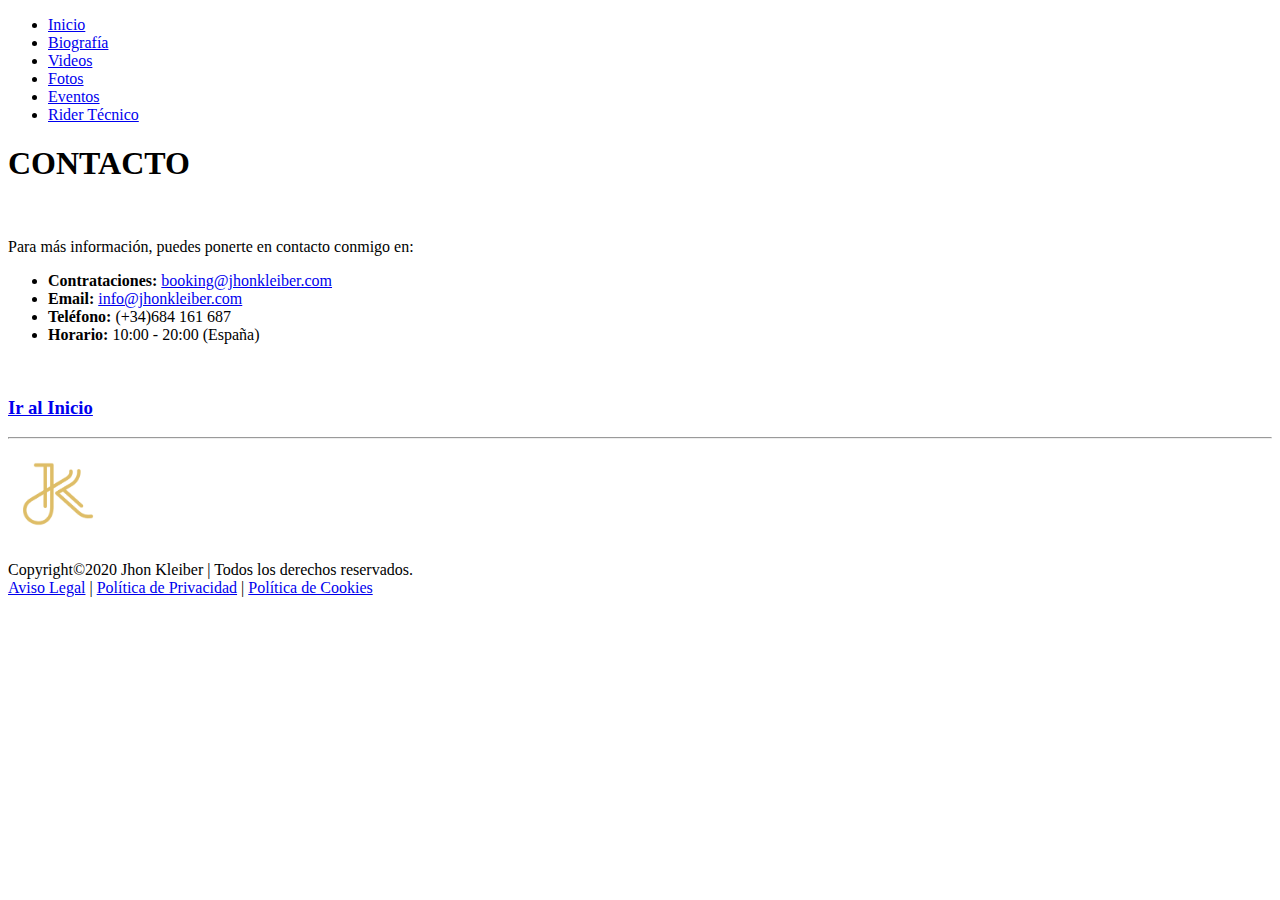
==== paginas/contacto.html @ bcb10f46 "Add files via upload" ====
<!DOCTYPE html>
<html lang="es">
<head>
    <meta charset="UTF-8">
    <title>Contacto | Jhon Kleiber</title>
    <link rel="icon" type="image/png" href="../imagenes/favicon.png">
</head>
<body>
    <header>
        <nav>
            <ul>
                <li><a href="../index.html">Inicio</a></li>
                <li><a href="../index.html#biografia">Biografía</a></li>
                <li><a href="../index.html#videos">Videos</a></li>
                <li><a href="../index.html#fotos">Fotos</a></li>
                <li><a href="../index.html#eventos">Eventos</a></li>
                <li><a href="ridertecnico.html">Rider Técnico</a></li>
            </ul>
        </nav>
    </header>    
    <section>
        <h1>CONTACTO</h1>
        <br/>
        <p>Para más información, puedes ponerte en contacto conmigo en:</p>
        <ul>
            <li><strong>Contrataciones: </strong><a href="mailto:booking@jhonkleiber.com">booking@jhonkleiber.com</a></li>
            <li><strong>Email: </strong><a href="mailto:info@jhonkleiber.com">info@jhonkleiber.com</a></li>
            <li><strong>Teléfono: </strong>(+34)684 161 687</li>
            <li><strong>Horario: </strong>10:00 - 20:00 (España)</li>
        </ul>
        <br/>
    </section>
    <h3><a href="../index.html">Ir al Inicio</a></h3>
    <footer>
        <hr/>
        <img src="../imagenes/JK-Isotipo.png" width="100" alt="Isotipo de Jhon Kleiber"/>
        <p>Copyright&#169;2020 Jhon Kleiber | Todos los derechos reservados.<br>
        <a href="https://jhonkleiber.com/aviso-legal/" target="_blank"> Aviso Legal</a> |
        <a href="https://jhonkleiber.com/politica-de-privacidad/" target="_blank"> Política de Privacidad</a> |
        <a href="https://jhonkleiber.com/politica-de-cookies/" target="_blank"> Política de Cookies</a></p>
    </footer>
</body>
</html>
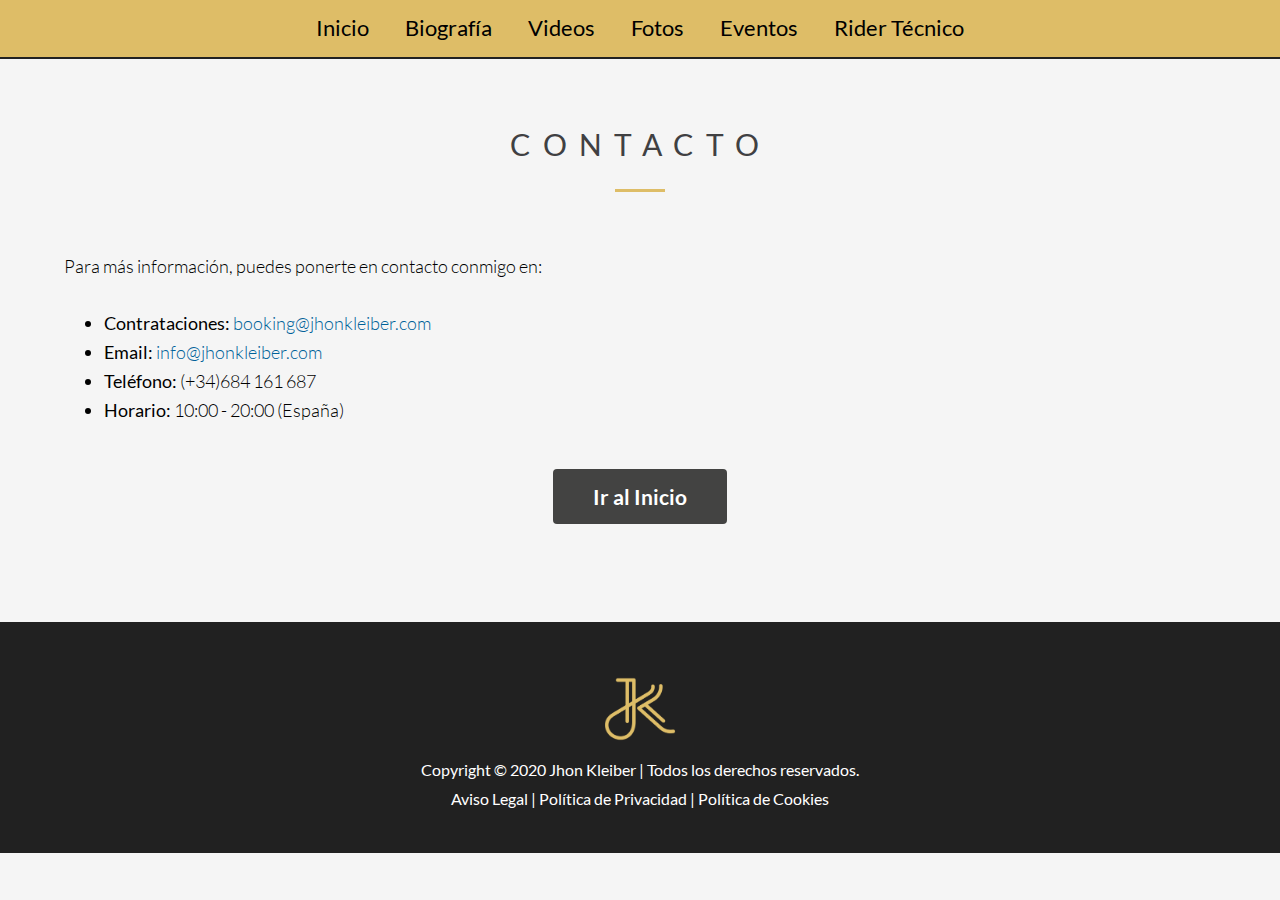
==== commit f595dc67: "Add Css" ====
--- a/paginas/contacto.html
+++ b/paginas/contacto.html
@@ -2,42 +2,50 @@
 <html lang="es">
 <head>
     <meta charset="UTF-8">
+    <meta name="viewport" content="width=device-width, initial-scale=1.0">
+    <link rel="icon" type="image/png" href="../imagenes/favicon.png">
+    <link rel="stylesheet" type="text/css" href="../css/estilos.css">
     <title>Contacto | Jhon Kleiber</title>
-    <link rel="icon" type="image/png" href="../imagenes/favicon.png">
 </head>
 <body>
     <header>
         <nav>
-            <ul>
-                <li><a href="../index.html">Inicio</a></li>
-                <li><a href="../index.html#biografia">Biografía</a></li>
-                <li><a href="../index.html#videos">Videos</a></li>
-                <li><a href="../index.html#fotos">Fotos</a></li>
-                <li><a href="../index.html#eventos">Eventos</a></li>
-                <li><a href="ridertecnico.html">Rider Técnico</a></li>
-            </ul>
+            <div class="menu">
+                <ul>
+                    <li><a href="../index.html">Inicio</a></li>
+                    <li><a href="../index.html#biografia">Biografía</a></li>
+                    <li><a href="../index.html#videos">Videos</a></li>
+                    <li><a href="../index.html#fotos">Fotos</a></li>
+                    <li><a href="../index.html#eventos">Eventos</a></li>
+                    <li><a href="ridertecnico.html">Rider Técnico</a></li>
+                </ul>   
+            <div>
         </nav>
     </header>    
     <section>
-        <h1>CONTACTO</h1>
-        <br/>
-        <p>Para más información, puedes ponerte en contacto conmigo en:</p>
-        <ul>
-            <li><strong>Contrataciones: </strong><a href="mailto:booking@jhonkleiber.com">booking@jhonkleiber.com</a></li>
-            <li><strong>Email: </strong><a href="mailto:info@jhonkleiber.com">info@jhonkleiber.com</a></li>
-            <li><strong>Teléfono: </strong>(+34)684 161 687</li>
-            <li><strong>Horario: </strong>10:00 - 20:00 (España)</li>
-        </ul>
-        <br/>
+        <div class="contenedor">
+            <h1>CONTACTO</h1>
+            <div class="linea">
+                <hr/>
+            </div>
+            <p>Para más información, puedes ponerte en contacto conmigo en:</p>
+            <br/>
+            <ul>
+                <li><strong>Contrataciones: </strong><a href="mailto:booking@jhonkleiber.com">booking@jhonkleiber.com</a></li>
+                <li><strong>Email: </strong><a href="mailto:info@jhonkleiber.com">info@jhonkleiber.com</a></li>
+                <li><strong>Teléfono: </strong>(+34)684 161 687</li>
+                <li><strong>Horario: </strong>10:00 - 20:00 (España)</li>
+            </ul>
+            <br/>
+            <h3><a href="../index.html" class="boton2">Ir al Inicio</a></h3>
+        </div>
     </section>
-    <h3><a href="../index.html">Ir al Inicio</a></h3>
-    <footer>
-        <hr/>
-        <img src="../imagenes/JK-Isotipo.png" width="100" alt="Isotipo de Jhon Kleiber"/>
-        <p>Copyright&#169;2020 Jhon Kleiber | Todos los derechos reservados.<br>
+    <footer class="foot">
+        <img src="../imagenes/JK-Isotipo.png" width="100px" alt="Isotipo de Jhon Kleiber"/>
+        <p>Copyright &#169; 2020 Jhon Kleiber | Todos los derechos reservados.<br>
         <a href="https://jhonkleiber.com/aviso-legal/" target="_blank"> Aviso Legal</a> |
         <a href="https://jhonkleiber.com/politica-de-privacidad/" target="_blank"> Política de Privacidad</a> |
         <a href="https://jhonkleiber.com/politica-de-cookies/" target="_blank"> Política de Cookies</a></p>
-    </footer>
+</footer>
 </body>
 </html>--- a/css/estilos.css
+++ b/css/estilos.css
@@ -0,0 +1,344 @@
+/* -------------------------- Tipografias alojadas localmente -------------------------- */
+/* lato-300 - latin */
+@font-face {
+  font-family: 'Lato';
+  font-style: normal;
+  font-weight: 300;
+  src: url('../fuentes/lato-v17-latin-300.eot'); /* IE9 Compat Modes */
+  src: local('Lato Light'), local('Lato-Light'),
+       url('../fuentes/lato-v17-latin-300.eot?#iefix') format('embedded-opentype'), /* IE6-IE8 */
+       url('../fuentes/lato-v17-latin-300.woff2') format('woff2'), /* Super Modern Browsers */
+       url('../fuentes/lato-v17-latin-300.woff') format('woff'), /* Modern Browsers */
+       url('../fuentes/lato-v17-latin-300.ttf') format('truetype'), /* Safari, Android, iOS */
+       url('../fuentes/lato-v17-latin-300.svg#Lato') format('svg'); /* Legacy iOS */
+}
+
+/* lato-300italic - latin */
+@font-face {
+  font-family: 'Lato';
+  font-style: italic;
+  font-weight: 300;
+  src: url('../fuentes/lato-v17-latin-300italic.eot'); /* IE9 Compat Modes */
+  src: local('Lato Light Italic'), local('Lato-LightItalic'),
+       url('../fuentes/lato-v17-latin-300italic.eot?#iefix') format('embedded-opentype'), /* IE6-IE8 */
+       url('../fuentes/lato-v17-latin-300italic.woff2') format('woff2'), /* Super Modern Browsers */
+       url('../fuentes/lato-v17-latin-300italic.woff') format('woff'), /* Modern Browsers */
+       url('../fuentes/lato-v17-latin-300italic.ttf') format('truetype'), /* Safari, Android, iOS */
+       url('../fuentes/lato-v17-latin-300italic.svg#Lato') format('svg'); /* Legacy iOS */
+}
+
+/* lato-regular - latin */
+@font-face {
+  font-family: 'Lato';
+  font-style: normal;
+  font-weight: 400;
+  src: url('../fuentes/lato-v17-latin-regular.eot'); /* IE9 Compat Modes */
+  src: local('Lato Regular'), local('Lato-Regular'),
+        url('../fuentes/lato-v17-latin-regular.eot?#iefix') format('embedded-opentype'), /* IE6-IE8 */
+        url('../fuentes/lato-v17-latin-regular.woff2') format('woff2'), /* Super Modern Browsers */
+        url('../fuentes/lato-v17-latin-regular.woff') format('woff'), /* Modern Browsers */
+        url('../fuentes/lato-v17-latin-regular.ttf') format('truetype'), /* Safari, Android, iOS */
+        url('../fuentes/lato-v17-latin-regular.svg#Lato') format('svg'); /* Legacy iOS */
+}
+
+/* lato-italic - latin */
+@font-face {
+  font-family: 'Lato';
+  font-style: italic;
+  font-weight: 400;
+  src: url('../fuentes/lato-v17-latin-italic.eot'); /* IE9 Compat Modes */
+  src: local('Lato Italic'), local('Lato-Italic'),
+        url('../fuentes/lato-v17-latin-italic.eot?#iefix') format('embedded-opentype'), /* IE6-IE8 */
+        url('../fuentes/lato-v17-latin-italic.woff2') format('woff2'), /* Super Modern Browsers */
+        url('../fuentes/lato-v17-latin-italic.woff') format('woff'), /* Modern Browsers */
+        url('../fuentes/lato-v17-latin-italic.ttf') format('truetype'), /* Safari, Android, iOS */
+        url('../fuentes/lato-v17-latin-italic.svg#Lato') format('svg'); /* Legacy iOS */
+}
+
+/* lato-700 - latin */
+@font-face {
+  font-family: 'Lato';
+  font-style: normal;
+  font-weight: 700;
+  src: url('../fuentes/lato-v17-latin-700.eot'); /* IE9 Compat Modes */
+  src: local('Lato Bold'), local('Lato-Bold'),
+        url('../fuentes/lato-v17-latin-700.eot?#iefix') format('embedded-opentype'), /* IE6-IE8 */
+        url('../fuentes/lato-v17-latin-700.woff2') format('woff2'), /* Super Modern Browsers */
+        url('../fuentes/lato-v17-latin-700.woff') format('woff'), /* Modern Browsers */
+        url('../fuentes/lato-v17-latin-700.ttf') format('truetype'), /* Safari, Android, iOS */
+        url('../fuentes/lato-v17-latin-700.svg#Lato') format('svg'); /* Legacy iOS */
+}
+
+/* -------------------------- Estilos Generales -------------------------- */
+*{
+  margin: 0;
+  box-sizing: border-box;
+}
+
+body {
+  font-family: lato;
+  font-size: 18px;
+  font-weight: 300;
+  line-height: 1.6em;
+  text-align: justify;
+  background-color: whitesmoke;
+}
+
+h1, h2, h3, h4, h5, h6 {
+  color: #404042;
+  margin: 30px 0;
+  text-align: center;
+}
+
+h1 {
+  font-size: 30px;
+  font-weight: 400;
+  text-transform: uppercase;
+  letter-spacing: 12px;
+}
+
+hr {
+  width: 50px;
+  height: 3px;
+  margin: 0 auto;
+  background-color: #debd67;
+  color: #debd67;
+  border: none;
+}
+
+.linea {
+  margin-bottom: 60px;
+}
+
+img {
+  display: block;
+  max-width: 100%;
+}
+
+a {
+  color: #006199;
+  text-decoration: none;
+}
+
+a:hover {
+  color: #debd67;
+}
+
+.contenedor {
+  width: 90%;
+  max-width: 1200px;
+  margin: 0 auto;
+  overflow: hidden;
+  padding: 100px 0 80px 0;
+}
+
+/* -------------------------- Header -------------------------- */
+
+header {
+  text-align: center;
+}
+
+.menu {
+  font-size: 22px;
+  font-weight: 400;
+  position: fixed;
+  width: 100%;
+  z-index: 100;
+}
+
+.menu ul {
+  list-style-type: none;
+  margin: 0;
+  padding: 0;
+  overflow: hidden;
+  background-color: #debd67;
+  border-bottom: 2px solid #212121;
+}
+
+.menu li {
+  display: inline-block;
+}
+
+.menu li a {
+  display: block;
+  color: black;
+  text-align: center;
+  padding: 14px 16px;
+  text-decoration: none;
+}
+
+.menu li a:hover:not(.active) {
+  background-color: #006199;
+}
+
+#slider img {
+  width: 100%;
+}
+
+/* -------------------------- Biografia -------------------------- */
+
+#biografia {
+  background-image: url(../imagenes/portada-base-bio.jpg);
+  background-repeat: no-repeat;
+  background-size: cover;
+  background-position: top center;
+}
+
+.letracapital {
+  float: left;
+  width: 0.7em;
+  font-size: 400%;
+  line-height: 80%;
+  font-weight: 400;
+}
+
+.frase {
+text-align: center;
+}
+
+/* -------------------------- Videos -------------------------- */
+
+#videos {
+  background-image: url(../imagenes/Jhon-Kleiber-Videos.jpg);
+  background-repeat: no-repeat;
+  background-size: cover;
+  background-position: bottom center;  
+  height: 100%;
+  background-attachment:fixed;
+  position: relative;
+}
+
+#videos:before {
+	content:"";
+	position: absolute;
+  top: 0;
+	bottom: 0;
+	left: 0;
+	right: 0;
+  background-color: rgba(0,0,0,0.6);
+}
+
+.yt_video {
+  position: relative;
+  float: right;
+  padding: 40px;
+  border: 2px dashed white;
+  border-radius: 15px;
+}
+
+#videos h1, #videos h2 {
+  color: white;
+} 
+
+.boton1 {
+  color: #ffffff;
+  background-color: transparent;
+  border-radius: 4px;
+  border: 2px solid #ffffff;
+  padding: 15px 40px;
+}
+  
+.boton1:hover {
+  background-color: #debd67;
+  color: white;
+  transition-duration: 0.3s;
+}
+/* -------------------------- Fotos -------------------------- */
+
+.boton2 {
+  color: #ffffff;
+  background-color: #434342;
+  border-radius: 4px;
+  padding: 15px 40px;
+}
+
+.boton2:hover {
+  background-color: #debd67;
+  color: white;
+  transition-duration: 0.3s;
+}
+
+.galeria {
+  margin: 0 auto;
+}
+
+.galeria tr td {
+  padding: 10px;
+}
+
+
+/* -------------------------- Eventos -------------------------- */
+
+.conciertos {
+  background-image: url(../imagenes/bg-eventos1.jpg);
+  background-repeat: no-repeat;
+  background-position: right;
+  background-size: cover;
+  background-attachment: fixed;
+  position: relative;
+  color: white;
+}
+
+.conciertos:before {
+  content:"";
+  position: absolute;
+  top: 0;
+  bottom: 0;
+  left: 0;
+  right: 0;
+  background-color: rgba(0,0,0,0.8);
+}
+
+.conciertos .contenedor {
+  position: relative;
+  overflow-x: auto;
+}
+
+.conciertos h1 {
+  color: white;
+}
+
+.tabla_eventos {
+  border-collapse: collapse;
+  width: 100%;
+  font-size: 25px;
+  font-weight: 400;
+}
+
+.tabla_eventos td, .tabla_eventos th {
+  padding: 20px;
+  text-align: left;
+  border-bottom: 2px solid white;
+}
+
+#celdaborde {
+  border: 0px;
+}
+
+.filahover:hover {
+  background-color: #debd67;
+}
+
+/* -------------------------- Footer -------------------------- */
+
+.foot {
+  background-color: #212121;
+  color: white;
+  text-align: center;
+  font-size: 16px;
+  font-weight: 400;
+  padding: 40px 0;
+}
+.foot a {
+  color: white;
+}
+
+.foot a:hover {
+  color: #debd67;
+}
+
+.foot img {
+  margin: 0 auto;
+}
+
+/* -------------------------- FIN -------------------------- */
